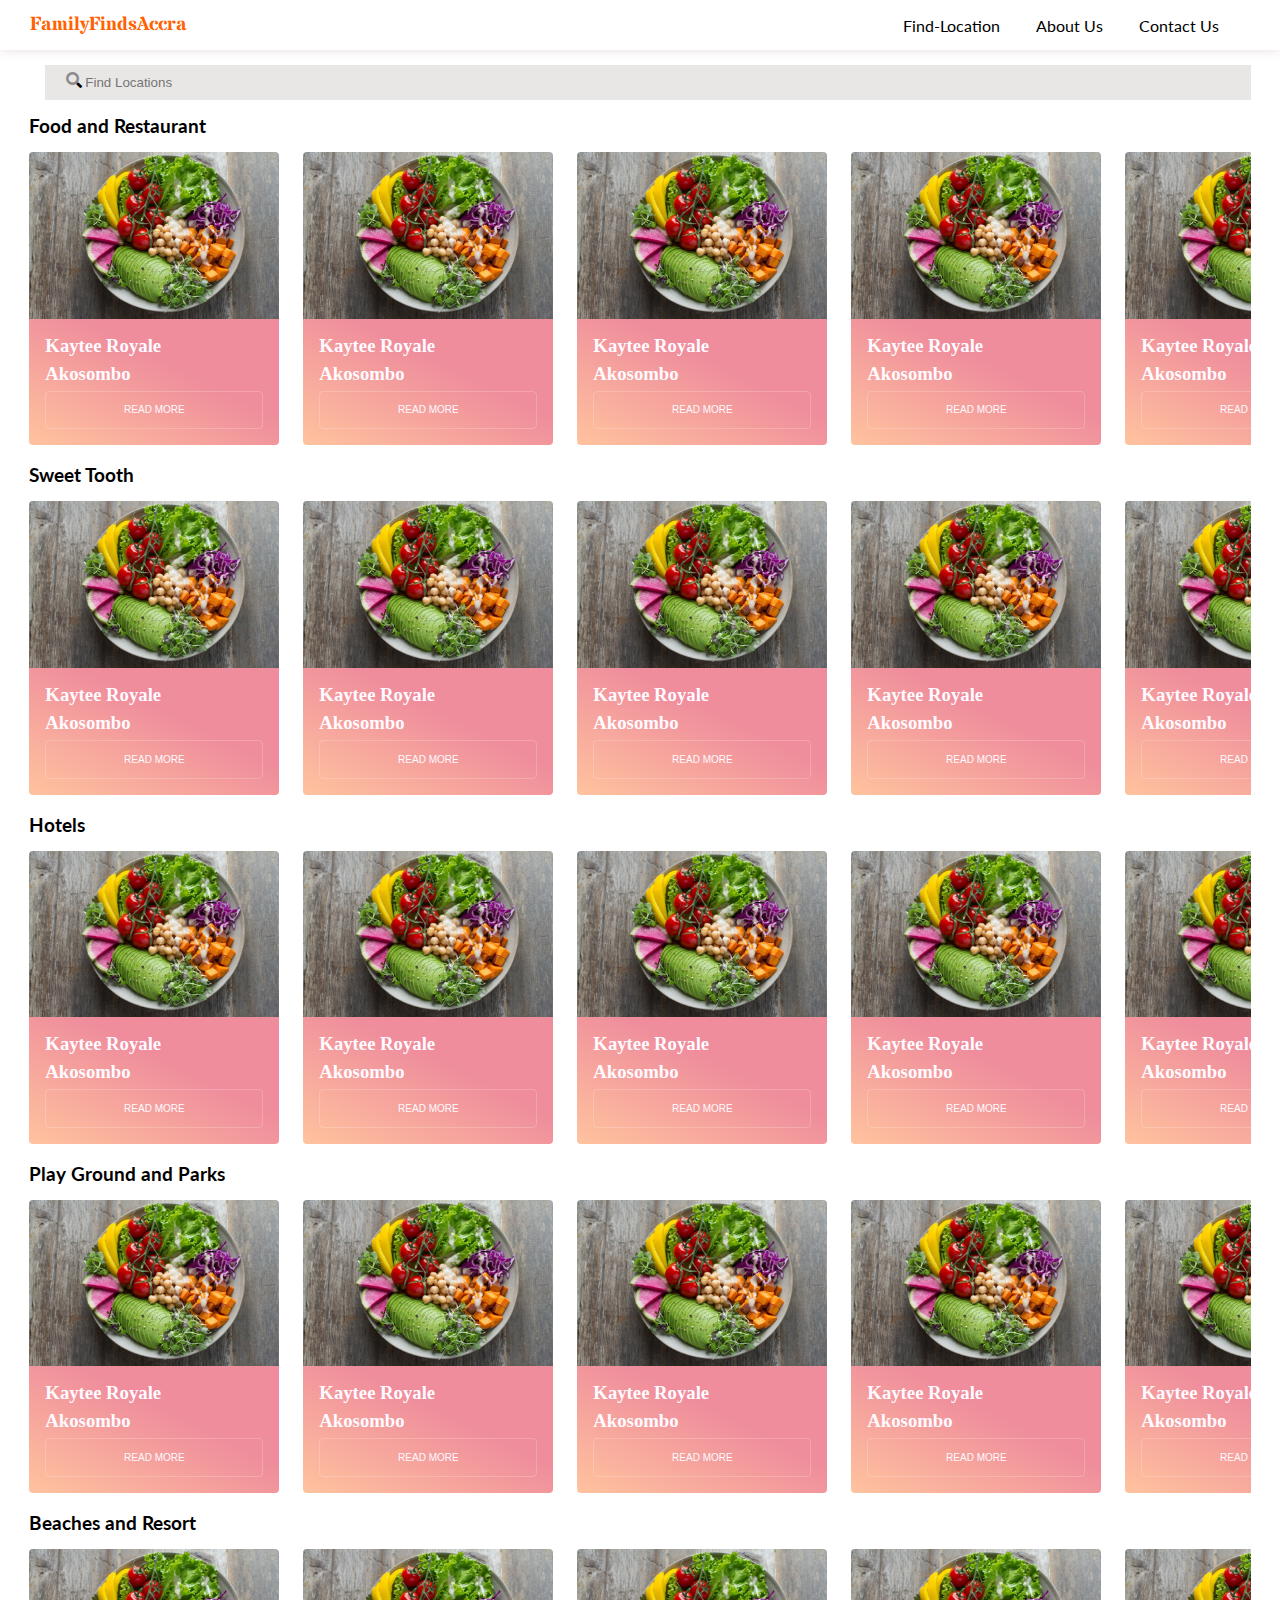
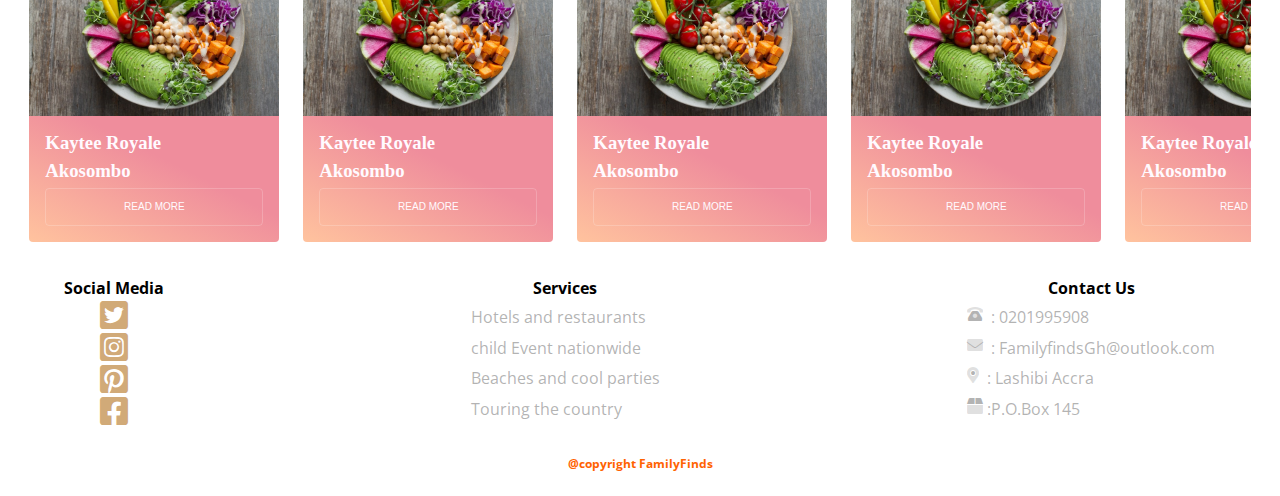
==== locations.html @ 7e2b3da4 "js changes" ====
<!DOCTYPE html>
<html lang="en">

<head>
    <meta charset="UTF-8">
    <meta http-equiv="X-UA-Compatible" content="IE=edge">
    <meta name="viewport" content="width=device-width, initial-scale=1.0">
    <link rel="preconnect" href="https://fonts.googleapis.com">
    <link rel="preconnect" href="https://fonts.gstatic.com" crossorigin>
    <link href="https://fonts.googleapis.com/css2?family=Stardos+Stencil:wght@400;700&display=swap" rel="stylesheet">
    <link rel="stylesheet" href="/app/sass/style.css">
    <link rel="preconnect" href="https://fonts.googleapis.com">
    <link rel="preconnect" href="https://fonts.gstatic.com" crossorigin>
    <link href="https://fonts.googleapis.com/css2?family=Open+Sans:wght@300;400;600&display=swap" rel="stylesheet">
    <link rel="stylesheet" href="/app/sass/all.css">
    <link rel="preconnect" href="https://fonts.googleapis.com">
    <link rel="preconnect" href="https://fonts.gstatic.com" crossorigin>
    <link href="https://fonts.googleapis.com/css2?family=Lato:wght@100;300&display=swap" rel="stylesheet">
    <title>FamilyFinds</title>
</head>

<body>
    <header class="header">
        <nav class="header__nav flexbox ai-c jc-sb">
            <div class="cover">
    
            </div>
            <div class="header__nav__logo">
                <h3>FamilyFindsAccra</h3>
            </div>
    
            <div class="header__nav__links hide-for-mobile ">
                <a class="header__nav__links-link links" href="#">Find-Location</a>
                <a class="header__nav__links-link links" href="#">About Us</a>
                <a class="header__nav__links-link links" href="#">Contact Us</a>
                <a class="header__nav__links-link links" href="#"></a>
            </div>
    
            <div class="header__hamburger hide-for-desktop">
                <span></span>
                <span></span>
                <span></span>
            </div>
    
            <div class="header__options   hide-for-desktop">
                <a class="header__options-link links" href="#">Home</a>
                <a class="header__options-link links" href="#">Advertise Here</a>
                <a class="header__options-link links" href="#">Contact Us</a>
            </div>
    
        </nav>
    </header>
    <div class="search">
        <div class="search__box">
            <i class="fad fa-search icon hide-for-desktop"></i>
            <i class="fad fa-search icon hide-for-mobile"></i>
            <input class="search__box__input" type="text" placeholder="Find Locations">
        </div>
    </div>
    <div class="product__page">
        <div class="product__page__category">
            <div class="category">
                <h3>Food and Restaurant</h3>
            </div>
            <div class="product__page__product">
                <div class="product__page__product__cards card">
                    
                        <div class="cards__image">
                            <img src="/img/chipotle.jpg" alt="" class="src">
                        </div>
                        <div class="cards__Info">
                            <h3 class="name">Kaytee Royale</h3>
                            <h3 class="location">Akosombo</h3>
                            <button class="card-btn btn">Read More</button>
                        </div>               
                    </div>
                    <div class="product__page__product__cards card">
                    
                        <div class="cards__image">
                            <img src="/img/chipotle.jpg" alt="" class="src">
                        </div>
                        <div class="cards__Info">
                            <h3 class="name">Kaytee Royale</h3>
                            <h3 class="location">Akosombo</h3>
                            <button class="card-btn btn">Read More</button>
                        </div>
                    
                    </div>
                    <div class="product__page__product__cards card">
                    
                        <div class="cards__image">
                            <img src="/img/chipotle.jpg" alt="" class="src">
                        </div>
                        <div class="cards__Info">
                            <h3 class="name">Kaytee Royale</h3>
                            <h3 class="location">Akosombo</h3>
                            <button class="card-btn btn">Read More</button>
                        </div>
                    
                    </div>
                    <div class="product__page__product__cards card">
                    
                        <div class="cards__image">
                            <img src="/img/chipotle.jpg" alt="" class="src">
                        </div>
                        <div class="cards__Info">
                            <h3 class="name">Kaytee Royale</h3>
                            <h3 class="location">Akosombo</h3>
                            <button class="card-btn btn">Read More</button>
                        </div>
                    
                    </div>
                    <div class="product__page__product__cards card">
                    
                        <div class="cards__image">
                            <img src="/img/chipotle.jpg" alt="" class="src">
                        </div>
                        <div class="cards__Info">
                            <h3 class="name">Kaytee Royale</h3>
                            <h3 class="location">Akosombo</h3>
                            <button class="card-btn btn">Read More</button>
                        </div>
                    
                    </div>
                    <div class="product__page__product__cards card">
                    
                        <div class="cards__image">
                            <img src="/img/chipotle.jpg" alt="" class="src">
                        </div>
                        <div class="cards__Info">
                            <h3 class="name">Kaytee Royale</h3>
                            <h3 class="location">Akosombo</h3>
                            <button class="card-btn btn">Read More</button>
                        </div>
                    
                    </div>
                   
                </div>
            </div>
            <div class="product__page__category">
                <div class="category">
                    <h3>Sweet Tooth</h3>
                </div>
                <div class="product__page__product">
                    <div class="product__page__product__cards card">
            
                        <div class="cards__image">
                            <img src="/img/chipotle.jpg" alt="" class="src">
                        </div>
                        <div class="cards__Info">
                            <h3 class="name">Kaytee Royale</h3>
                            <h3 class="location">Akosombo</h3>
                            <button class="card-btn btn">Read More</button>
                        </div>
                    </div>
                    <div class="product__page__product__cards card">
            
                        <div class="cards__image">
                            <img src="/img/chipotle.jpg" alt="" class="src">
                        </div>
                        <div class="cards__Info">
                            <h3 class="name">Kaytee Royale</h3>
                            <h3 class="location">Akosombo</h3>
                            <button class="card-btn btn">Read More</button>
                        </div>
            
                    </div>
                    <div class="product__page__product__cards card">
            
                        <div class="cards__image">
                            <img src="/img/chipotle.jpg" alt="" class="src">
                        </div>
                        <div class="cards__Info">
                            <h3 class="name">Kaytee Royale</h3>
                            <h3 class="location">Akosombo</h3>
                            <button class="card-btn btn">Read More</button>
                        </div>
            
                    </div>
                    <div class="product__page__product__cards card">
            
                        <div class="cards__image">
                            <img src="/img/chipotle.jpg" alt="" class="src">
                        </div>
                        <div class="cards__Info">
                            <h3 class="name">Kaytee Royale</h3>
                            <h3 class="location">Akosombo</h3>
                            <button class="card-btn btn">Read More</button>
                        </div>
            
                    </div>
                    <div class="product__page__product__cards card">
            
                        <div class="cards__image">
                            <img src="/img/chipotle.jpg" alt="" class="src">
                        </div>
                        <div class="cards__Info">
                            <h3 class="name">Kaytee Royale</h3>
                            <h3 class="location">Akosombo</h3>
                            <button class="card-btn btn">Read More</button>
                        </div>
            
                    </div>
                    <div class="product__page__product__cards card">
            
                        <div class="cards__image">
                            <img src="/img/chipotle.jpg" alt="" class="src">
                        </div>
                        <div class="cards__Info">
                            <h3 class="name">Kaytee Royale</h3>
                            <h3 class="location">Akosombo</h3>
                            <button class="card-btn btn">Read More</button>
                        </div>
            
                    </div>
            
                </div>
            </div>
            <div class="product__page__category">
                <div class="category">
                    <h3>Hotels</h3>
                </div>
                <div class="product__page__product">
                    <div class="product__page__product__cards card">
            
                        <div class="cards__image">
                            <img src="/img/chipotle.jpg" alt="" class="src">
                        </div>
                        <div class="cards__Info">
                            <h3 class="name">Kaytee Royale</h3>
                            <h3 class="location">Akosombo</h3>
                            <button class="card-btn btn">Read More</button>
                        </div>
                    </div>
                    <div class="product__page__product__cards card">
            
                        <div class="cards__image">
                            <img src="/img/chipotle.jpg" alt="" class="src">
                        </div>
                        <div class="cards__Info">
                            <h3 class="name">Kaytee Royale</h3>
                            <h3 class="location">Akosombo</h3>
                            <button class="card-btn btn">Read More</button>
                        </div>
            
                    </div>
                    <div class="product__page__product__cards card">
            
                        <div class="cards__image">
                            <img src="/img/chipotle.jpg" alt="" class="src">
                        </div>
                        <div class="cards__Info">
                            <h3 class="name">Kaytee Royale</h3>
                            <h3 class="location">Akosombo</h3>
                            <button class="card-btn btn">Read More</button>
                        </div>
            
                    </div>
                    <div class="product__page__product__cards card">
            
                        <div class="cards__image">
                            <img src="/img/chipotle.jpg" alt="" class="src">
                        </div>
                        <div class="cards__Info">
                            <h3 class="name">Kaytee Royale</h3>
                            <h3 class="location">Akosombo</h3>
                            <button class="card-btn btn">Read More</button>
                        </div>
            
                    </div>
                    <div class="product__page__product__cards card">
            
                        <div class="cards__image">
                            <img src="/img/chipotle.jpg" alt="" class="src">
                        </div>
                        <div class="cards__Info">
                            <h3 class="name">Kaytee Royale</h3>
                            <h3 class="location">Akosombo</h3>
                            <button class="card-btn btn">Read More</button>
                        </div>
            
                    </div>
                    <div class="product__page__product__cards card">
            
                        <div class="cards__image">
                            <img src="/img/chipotle.jpg" alt="" class="src">
                        </div>
                        <div class="cards__Info">
                            <h3 class="name">Kaytee Royale</h3>
                            <h3 class="location">Akosombo</h3>
                            <button class="card-btn btn">Read More</button>
                        </div>
            
                    </div>
            
                </div>
            </div>
            <div class="product__page__category">
                <div class="category">
                    <h3>Play Ground and Parks</h3>
                </div>
                <div class="product__page__product">
                    <div class="product__page__product__cards card">
            
                        <div class="cards__image">
                            <img src="/img/chipotle.jpg" alt="" class="src">
                        </div>
                        <div class="cards__Info">
                            <h3 class="name">Kaytee Royale</h3>
                            <h3 class="location">Akosombo</h3>
                            <button class="card-btn btn">Read More</button>
                        </div>
                    </div>
                    <div class="product__page__product__cards card">
            
                        <div class="cards__image">
                            <img src="/img/chipotle.jpg" alt="" class="src">
                        </div>
                        <div class="cards__Info">
                            <h3 class="name">Kaytee Royale</h3>
                            <h3 class="location">Akosombo</h3>
                            <button class="card-btn btn">Read More</button>
                        </div>
            
                    </div>
                    <div class="product__page__product__cards card">
            
                        <div class="cards__image">
                            <img src="/img/chipotle.jpg" alt="" class="src">
                        </div>
                        <div class="cards__Info">
                            <h3 class="name">Kaytee Royale</h3>
                            <h3 class="location">Akosombo</h3>
                            <button class="card-btn btn">Read More</button>
                        </div>
            
                    </div>
                    <div class="product__page__product__cards card">
            
                        <div class="cards__image">
                            <img src="/img/chipotle.jpg" alt="" class="src">
                        </div>
                        <div class="cards__Info">
                            <h3 class="name">Kaytee Royale</h3>
                            <h3 class="location">Akosombo</h3>
                            <button class="card-btn btn">Read More</button>
                        </div>
            
                    </div>
                    <div class="product__page__product__cards card">
            
                        <div class="cards__image">
                            <img src="/img/chipotle.jpg" alt="" class="src">
                        </div>
                        <div class="cards__Info">
                            <h3 class="name">Kaytee Royale</h3>
                            <h3 class="location">Akosombo</h3>
                            <button class="card-btn btn">Read More</button>
                        </div>
            
                    </div>
                    <div class="product__page__product__cards card">
            
                        <div class="cards__image">
                            <img src="/img/chipotle.jpg" alt="" class="src">
                        </div>
                        <div class="cards__Info">
                            <h3 class="name">Kaytee Royale</h3>
                            <h3 class="location">Akosombo</h3>
                            <button class="card-btn btn">Read More</button>
                        </div>
            
                    </div>
            
                </div>
            </div>
            <div class="product__page__category">
                <div class="category">
                    <h3>Beaches and Resort</h3>
                </div>
                <div class="product__page__product">
                    <div class="product__page__product__cards card">
            
                        <div class="cards__image">
                            <img src="/img/chipotle.jpg" alt="" class="src">
                        </div>
                        <div class="cards__Info">
                            <h3 class="name">Kaytee Royale</h3>
                            <h3 class="location">Akosombo</h3>
                            <button class="card-btn btn">Read More</button>
                        </div>
                    </div>
                    <div class="product__page__product__cards card">
            
                        <div class="cards__image">
                            <img src="/img/chipotle.jpg" alt="" class="src">
                        </div>
                        <div class="cards__Info">
                            <h3 class="name">Kaytee Royale</h3>
                            <h3 class="location">Akosombo</h3>
                            <button class="card-btn btn">Read More</button>
                        </div>
            
                    </div>
                    <div class="product__page__product__cards card">
            
                        <div class="cards__image">
                            <img src="/img/chipotle.jpg" alt="" class="src">
                        </div>
                        <div class="cards__Info">
                            <h3 class="name">Kaytee Royale</h3>
                            <h3 class="location">Akosombo</h3>
                            <button class="card-btn btn">Read More</button>
                        </div>
            
                    </div>
                    <div class="product__page__product__cards card">
            
                        <div class="cards__image">
                            <img src="/img/chipotle.jpg" alt="" class="src">
                        </div>
                        <div class="cards__Info">
                            <h3 class="name">Kaytee Royale</h3>
                            <h3 class="location">Akosombo</h3>
                            <button class="card-btn btn">Read More</button>
                        </div>
            
                    </div>
                    <div class="product__page__product__cards card">
            
                        <div class="cards__image">
                            <img src="/img/chipotle.jpg" alt="" class="src">
                        </div>
                        <div class="cards__Info">
                            <h3 class="name">Kaytee Royale</h3>
                            <h3 class="location">Akosombo</h3>
                            <button class="card-btn btn">Read More</button>
                        </div>
            
                    </div>
                    <di cardv class="product__page__product__cards card">
            
                        <div class="cards__image">
                            <img src="/img/chipotle.jpg" alt="" class="src">
                        </div>
                        <div class="cards__Info">
                            <h3 class="name">Kaytee Royale</h3>
                            <h3 class="location">Akosombo</h3>
                            <button class="card-btn btn">Read More</button>
                        </div>
            
                    </div>
            
                </div>
            </div>
            
        </div>
    </div>
<div class="overlay2">

</div>
<div class="describtion__modal">

    <!-- <div class="describtion__modal__card">
            <div class="describtion__modal__card__header">
                <div class="describtion__modal__card__header-img">
                    <img src="/img/food-img-4.jpg" alt="">           
                </div>
                <div class="describtion__modal__card__headers-other-details">
                    <div class="close-icon">
                        <i class="fad fa-times-hexagon"></i>
                    </div>
                    <div class="describtion__modal__card__headers-other-details">
                       <h4 > Caesar's Royal restaurant</h4>
                        <p>
                            Lorem ipsum dolor sit amet, consectetur adipiscing elit, sed do eiusmod tempor incididunt ut labore et dolore magna
                            aliqua. Ut enim ad minim veniam, quis nostrud exercitation ullamco laboris nisi ut aliquip ex ea commodo consequat. Duis
                            aute irure dolor in reprehenderit in voluptate velit esse cillum dolore eu fugiat nulla pariatur. Excepteur sint
                            occaecat cupidatat non proident, sunt in culpa qui officia deserunt mollit anim id est laborum
                        </p>
                        <button class="button">Get Location</button>
                    </div>
                </div>
            </div>  
        </div> -->
</div>
<footer class="footer">
    <div class="footer__items">
       
        <div class="footer__items__social hide-for-desktop">
            <ul class="footer__items__social__items hide-for-desktop">
                <li class="item">
                    <i class="fab fa-twitter-square fa-2x"></i>
                </li>
                <li class="item">
                    <i class="fab fa-instagram-square fa-2x"></i>
                </li>
                <li class="item">
                    <i class="fab fa-pinterest-square fa-2x"></i>
                </li>
                <li class="item">
                    <i class="fab fa-facebook-square fa-2x"></i>
                </li>
            </ul>



            <ul class="footer__items__social__lists hide-for-desktop">
                <li class="list">
                    Find-Events
                </li>
                <li class="list">
                    Find-Restaurants
                </li>
                <li class="list">
                    About Us
                </li>
                <li class="list">
                    Contact Us
                </li>
            </ul>

            <h3 class="footer-final hide-for-desktop">@copyright FamilyFinds</h3>
        </div>

        <div class="footer-socials flexbox jc-sb hide-for-mobile">
            <ul class="footer-socials-items">
                <h4>Social Media</h4>
                <li class="item flexbox jc-c">
                    <i class="fab fa-twitter-square fa-2x"></i>
                </li>
                <li class="item flexbox jc-c">
                    <i class="fab fa-instagram-square fa-2x"></i>
                </li>
                <li class="item flexbox jc-c">
                    <i class="fab fa-pinterest-square fa-2x"></i>
                </li>
                <li class="item flexbox jc-c">
                    <i class="fab fa-facebook-square fa-2x"></i>
                </li>
            </ul>

            <ul class="footer-socials-services">
                <h4 class=" ta-c">Services</h4>
                <li class="item flexbox jc-fs">
                    Hotels and restaurants
                </li>
                <li class="item flexbox jc-fs">
                    child Event nationwide
                </li>
                <li class="item flexbox jc-fs">
                    Beaches and cool parties
                </li>
                <li class="item flexbox jc-fs">
                    Touring the country
                </li>
            </ul>

            <ul class="footer-socials-services">
                <h4 class=" ta-c">Contact Us</h4>
                <li class="item flexbox jc-fs">
                    <i class="fad fa-phone-rotary"></i>
                    <p>&nbsp;&nbsp;: 0201995908</p>
                </li>
                <li class="item flexbox jc-fs">
                    <i class="fad fa-envelope"></i>
                    <p>&nbsp;&nbsp;: FamilyfindsGh@outlook.com</p>
                </li>
                <li class="item flexbox jc-fs">
                    <i class="fad fa-map-marker-alt"></i>
                    <p>&nbsp;&nbsp;: Lashibi Accra</p>
                </li>
                <li class="item flexbox jc-fs">
                    <i class="fad fa-box"></i>
                    <p>&nbsp;:P.O.Box 145</p>
                </li>
            </ul>

          
        </div>

        <h3 class="footer-final hide-for-mobile">@copyright FamilyFinds</h3>
    </div>
</footer>
    <script type="module" src="/app/js/app.js"></script>
</body>
</html>
---- app/sass/style.css ----
* {
  padding: 0;
  margin: 0;
  -webkit-box-sizing: border-box;
          box-sizing: border-box;
}

.flexbox {
  display: -webkit-box;
  display: -ms-flexbox;
  display: flex;
}

.flexbox.jc-c {
  -webkit-box-pack: center;
      -ms-flex-pack: center;
          justify-content: center;
}

.flexbox.ai-c {
  -webkit-box-align: center;
      -ms-flex-align: center;
          align-items: center;
}

.flexbox.jc-sb {
  -webkit-box-pack: justify;
      -ms-flex-pack: justify;
          justify-content: space-between;
}

.flexbox.jc-se {
  -webkit-box-pack: space-evenly;
      -ms-flex-pack: space-evenly;
          justify-content: space-evenly;
}

.flexbox.jc-fs {
  -webkit-box-pack: start;
      -ms-flex-pack: start;
          justify-content: flex-start;
}

.links {
  text-decoration: none;
}

@media (max-width: 63.9375em) {
  .hide-for-mobile {
    display: none !important;
  }
}

@media (min-width: 64rem) {
  .hide-for-desktop {
    display: none !important;
  }
}

.close > span:first-child {
  -webkit-transform: rotate(45deg);
          transform: rotate(45deg);
}

.close > span:nth-child(2) {
  opacity: 0;
}

.close > span:last-child {
  -webkit-transform: rotate(-45deg);
          transform: rotate(-45deg);
}

.open-menu {
  position: absolute;
  top: 5rem;
  width: 250px;
  border-radius: 5px;
  display: -webkit-box !important;
  display: -ms-flexbox !important;
  display: flex !important;
  -webkit-box-orient: vertical;
  -webkit-box-direction: normal;
      -ms-flex-direction: column;
          flex-direction: column;
  -webkit-box-pack: center;
      -ms-flex-pack: center;
          justify-content: center;
  -webkit-box-align: center;
      -ms-flex-align: center;
          align-items: center;
  background: #FFFAFF;
  left: 50%;
  z-index: 11;
  -webkit-transform: translate(-50%);
          transform: translate(-50%);
  font-family: "Open Sans", sans-serif;
}

.overlay {
  left: 0;
  top: 50px;
  bottom: 0;
  background: -webkit-gradient(linear, left top, left bottom, from(rgba(255, 98, 0, 0.4)), to(#FFFAFF));
  background: linear-gradient(to bottom, rgba(255, 98, 0, 0.4), #FFFAFF);
  height: 100vh;
  width: 100%;
  z-index: 10;
}

.hidden {
  overflow-y: hidden;
}

.button {
  color: #FFFAFF;
  background-color: #FF6201;
  font-family: "Open Sans", sans-serif;
  padding: 7px 7px;
  border-radius: 4px;
  border: none;
}

.last {
  height: 70px;
  border-radius: 200px !important;
  width: 70px !important;
  display: -webkit-box;
  display: -ms-flexbox;
  display: flex;
  -webkit-box-pack: center;
      -ms-flex-pack: center;
          justify-content: center;
  -webkit-box-align: center;
      -ms-flex-align: center;
          align-items: center;
  margin-top: 15%;
  color: #FF6201;
}

@media (min-width: 64rem) {
  .hero-for-desktop {
    display: -webkit-box;
    display: -ms-flexbox;
    display: flex;
    -webkit-box-pack: space-evenly;
        -ms-flex-pack: space-evenly;
            justify-content: space-evenly;
  }
  .hero-for-desktop .hero__about-us__icons__info {
    width: 300px;
  }
}

@media (min-width: 64rem) {
  .cards-for-desktop {
    max-width: 270px;
    height: auto;
  }
}

@media (min-width: 64rem) {
  .overflow-hidden-dt {
    overflow-x: hidden !important;
  }
}

@media (min-width: 64rem) {
  .socials-for-desktop {
    display: -webkit-box;
    display: -ms-flexbox;
    display: flex;
    -webkit-box-orient: vertical;
    -webkit-box-direction: normal;
        -ms-flex-direction: column;
            flex-direction: column;
    -webkit-box-pack: space-evenly;
        -ms-flex-pack: space-evenly;
            justify-content: space-evenly;
  }
  .socials-for-desktop .item {
    display: inline;
  }
}

.footer-final {
  text-align: center;
  font-size: 12px;
  font-family: "Open Sans", sans-serif;
  color: #FF6201;
}

.ta-c {
  text-align: center;
  color: inherit;
}

.pack {
  top: 90px !important;
  width: 600px !important;
}

.cards-for-mobile {
  -ms-grid-columns: (minmax(130px, 1fr) !important)[autofit];
      grid-template-columns: repeat(autofit, minmax(130px, 1fr) !important);
}

.btn {
  color: #FFFAFF;
  padding: 0.8rem;
  font-size: 10px;
  text-transform: uppercase;
  border-radius: 4px;
  display: block;
  width: 100%;
  cursor: pointer;
  border: 1px solid rgba(255, 255, 255, 0.2);
  background-color: transparent;
}

.show {
  display: block !important;
}

.overlay2 {
  position: fixed;
  top: 50%;
  left: 50%;
  -webkit-transform: translate(-50%, -50%);
          transform: translate(-50%, -50%);
  background-color: rgba(0, 0, 0, 0.4);
  height: 100vh;
  width: 100vw;
  z-index: 0;
  display: none;
}

.header {
  padding: 0.75rem 1.875rem;
  -webkit-box-shadow: 0px 1px 10px #ece4e4;
          box-shadow: 0px 1px 10px #ece4e4;
  position: -webkit-sticky;
  position: sticky;
}

.header__nav__logo {
  cursor: pointer;
}

.header__nav__logo h3 {
  font-family: "Stardos Stencil", cursive;
  font-weight: 700;
  color: #FF6201;
}

.header__nav__links {
  font-family: "Lato", sans-serif;
  font-size: 300;
}

.header__nav__links-link:not(:last-child) {
  margin-right: 1.875rem;
  color: black;
  border: 1px solid transparent;
  padding: 2 0px;
}

.header__nav__links-link:not(:last-child):hover {
  border-bottom: 1px solid #FF6201;
}

.header__nav__links-link:last-child {
  margin-right: 0;
}

.header__hamburger span {
  display: block;
  height: 0.125rem;
  width: 0.9375rem;
  background-color: black;
  -webkit-transform-origin: 0.05px 1px;
          transform-origin: 0.05px 1px;
  -webkit-transition: 100ms ease-in-out;
  transition: 100ms ease-in-out;
}

.header__hamburger span:not(:last-child) {
  margin-bottom: 0.1875rem;
}

.header__options {
  display: none;
}

.header__options-link {
  margin-bottom: 0.5rem;
  color: black;
}

.header__options-link:first-child {
  margin-top: 0.5rem;
}

.header .cover {
  position: fixed;
}

@-webkit-keyframes fade-in {
  0% {
    opacity: 0;
  }
  50% {
    opacity: 0;
  }
  100% {
    opacity: 1;
  }
}

@keyframes fade-in {
  0% {
    opacity: 0;
  }
  50% {
    opacity: 0;
  }
  100% {
    opacity: 1;
  }
}

.fade-in {
  -webkit-animation: fade-in 300s  ease-in-out forwards;
          animation: fade-in 300s  ease-in-out forwards;
}

@-webkit-keyframes fade-out {
  0% {
    opacity: 1;
  }
  50% {
    opacity: 0;
  }
  100% {
    opacity: 0;
  }
}

@keyframes fade-out {
  0% {
    opacity: 1;
  }
  50% {
    opacity: 0;
  }
  100% {
    opacity: 0;
  }
}

.fade-out {
  -webkit-animation: fade-out 300s  ease-in-out forwards;
          animation: fade-out 300s  ease-in-out forwards;
}

.hero__home-img {
  background: url(/img/hero-img3.jpg);
  display: -webkit-box;
  display: -ms-flexbox;
  display: flex;
  -webkit-box-align: center;
      -ms-flex-align: center;
          align-items: center;
  width: 100%;
  height: 470px;
  padding-bottom: 0%;
  background-size: 100%;
  background-position: center;
  background-repeat: no-repeat;
}

.hero__home-img-overlay {
  background-color: rgba(0, 0, 0, 0.5);
  width: 300px;
  height: 230px;
  margin: 0 auto;
  border-radius: 5px;
  text-align: left;
  padding: 10px 20px;
}

.hero__home-img-overlay h1 {
  color: #FFFAFF;
  font-family: "Open Sans", sans-serif;
  text-align: left;
  font-size: 28px;
  padding: 0;
}

.hero__home-img-overlay .explorer {
  margin-top: 35px;
}

.hero__home-img-overlay .explorer:hover {
  cursor: pointer;
  background-color: rgba(255, 98, 3, 0.8);
}

.hero__home-img.hide-for-mobile {
  background: url(/img/desktop-land-img.jpg);
  position: relative;
  width: 100%;
  height: 470px;
  padding-bottom: 0%;
  background-size: 100%;
  background-position: center;
  background-repeat: no-repeat;
}

.hero__home-img.hide-for-mobile-overlay {
  background-color: rgba(0, 0, 0, 0.5);
  position: relative;
  top: 90px;
  width: 600px;
  height: 230px;
  margin: 0 auto;
  border-radius: 5px;
  text-align: left;
  padding: 10px 20px;
}

.hero__home-img.hide-for-mobile-overlay h1 {
  color: #FFFAFF;
  font-family: "Open Sans", sans-serif;
  text-align: left;
  font-size: 28px;
  padding: 0;
}

.hero__home-img.hide-for-mobile-overlay .explorer {
  margin-top: 35px;
}

.hero__about-us {
  padding: 0.75rem 1.875rem;
}

.hero__about-us h2 {
  color: #FF6201;
  font-family: "Open Sans", sans-serif;
  text-align: center;
  margin-top: 8px;
}

.hero__about-us__icons {
  margin-top: 20px;
}

.hero__about-us__icons__info {
  display: -webkit-box;
  display: -ms-flexbox;
  display: flex;
  -webkit-box-pack: center;
      -ms-flex-pack: center;
          justify-content: center;
  -webkit-box-orient: vertical;
  -webkit-box-direction: normal;
      -ms-flex-direction: column;
          flex-direction: column;
  -webkit-box-align: center;
      -ms-flex-align: center;
          align-items: center;
  font-family: "Open Sans", sans-serif;
}

.hero__about-us__icons__info i {
  margin-bottom: 8px;
  color: #FF6201;
}

.hero__about-us__icons__info h3 {
  margin-bottom: 8px;
  color: grey;
}

.hero__about-us__icons__info p {
  margin-bottom: 8px;
  text-align: center;
  color: rgba(128, 128, 128, 0.596);
}

.hero__about-us__icons__info .button {
  margin-bottom: 28px;
}

.hero__about-us__icons__info .button:hover {
  cursor: pointer;
  background-color: rgba(255, 98, 3, 0.8);
}

.hero__find-events {
  background-color: #ecf9ff;
}

.hero__find-events .more {
  padding: 0 5.5rem;
  display: -webkit-box;
  display: -ms-flexbox;
  display: flex;
  -webkit-box-pack: end;
      -ms-flex-pack: end;
          justify-content: flex-end;
  color: #FF6201;
}

.hero__find-events h2 {
  color: #FF6201;
  font-family: "Open Sans", sans-serif;
  text-align: center;
}

.hero__find-events__cards {
  margin: 0;
  padding: 0;
}

.hero__find-events__cards .cards {
  display: -webkit-box;
  display: -ms-grid;
  display: grid;
  grid-gap: 40px;
  -ms-grid-columns: (minmax(130px, 1fr))[auto-fit];
      grid-template-columns: repeat(auto-fit, minmax(130px, 1fr));
  -webkit-box-align: center;
      -ms-flex-align: center;
          align-items: center;
  justify-items: center;
  padding: 1.5rem;
}

.hero__find-events__cards .cards .card {
  background-color: white;
  border-radius: 0.25rem;
  -webkit-box-shadow: 0 20px 40px -14px rgba(0, 0, 0, 0.25);
          box-shadow: 0 20px 40px -14px rgba(0, 0, 0, 0.25);
  display: -webkit-box;
  display: -ms-flexbox;
  display: flex;
  -webkit-box-orient: vertical;
  -webkit-box-direction: normal;
      -ms-flex-direction: column;
          flex-direction: column;
  overflow: hidden;
  width: 100%;
  -webkit-transition: -webkit-transform 1s all;
  transition: -webkit-transform 1s all;
  transition: transform 1s all;
  transition: transform 1s all, -webkit-transform 1s all;
}

.hero__find-events__cards .cards .card:last-child {
  margin-right: 0 !important;
}

.hero__find-events__cards .cards .card:hover {
  -webkit-transform: scale(1.1);
          transform: scale(1.1);
}

.hero__find-events__cards .cards img {
  height: auto;
  max-width: 100%;
  vertical-align: middle;
}

.hero__find-events__cards .cards__info {
  padding: 0.50rem;
  background: -webkit-gradient(linear, right top, left bottom, color-stop(40%, #EF8D9C), to(#FFC39E));
  background: linear-gradient(to bottom left, #EF8D9C 40%, #FFC39E 100%);
  font-family: "Open Sans", sans-serif;
  width: 100%;
  color: white;
}

.hero__find-events__cards .cards__info .name {
  font-size: 12px;
}

.hero__find-events__cards .cards__info .date {
  font-size: 9px;
}

.hero__find-events__cards .cards__info p {
  padding-bottom: 0.30rem;
}

.footer {
  padding: 1.5rem;
}

.footer__items__social {
  padding: 0.75rem;
}

.footer__items__social__items {
  display: -webkit-box;
  display: -ms-flexbox;
  display: flex;
  -webkit-box-pack: space-evenly;
      -ms-flex-pack: space-evenly;
          justify-content: space-evenly;
  list-style: none;
  margin-bottom: 18px;
  color: grey;
}

.footer__items__social__lists {
  display: -webkit-box;
  display: -ms-flexbox;
  display: flex;
  -webkit-box-pack: center;
      -ms-flex-pack: center;
          justify-content: center;
  -webkit-box-orient: vertical;
  -webkit-box-direction: normal;
      -ms-flex-direction: column;
          flex-direction: column;
  -webkit-box-align: center;
      -ms-flex-align: center;
          align-items: center;
  list-style: none;
}

.footer__items__social__lists .list {
  margin-bottom: 18px;
  font-family: "Open Sans", sans-serif;
  font-weight: 700;
  color: grey;
}

.footer__items__social__lists .footer-final {
  text-align: center;
}

.footer__items .footer-head {
  text-align: center;
  font-family: "Stardos Stencil", cursive;
  font-weight: 700;
  color: #FF6201;
  margin-bottom: 18px;
}

.footer-final {
  text-align: center;
  font-size: 12px;
  font-family: "Open Sans", sans-serif;
  color: #FF6201;
}

.footer-socials {
  padding: 0 2.5rem;
  display: -webkit-box;
  display: -ms-flexbox;
  display: flex;
  margin-bottom: 28px;
}

.footer-socials h4 {
  color: black;
}

.footer-socials-services {
  display: -webkit-box;
  display: -ms-flexbox;
  display: flex;
  -webkit-box-orient: vertical;
  -webkit-box-direction: normal;
      -ms-flex-direction: column;
          flex-direction: column;
  -webkit-box-pack: space-evenly;
      -ms-flex-pack: space-evenly;
          justify-content: space-evenly;
  color: rgba(128, 128, 128, 0.596);
  font-family: "Open Sans", sans-serif;
  cursor: pointer;
}

.footer-socials-services li {
  border: transparent 1px solid;
}

.footer-socials-services li:hover {
  border-bottom: 1px solid #FF6201;
}

.footer-socials-items {
  list-style: none;
}

.footer-socials-items h4 {
  font-family: "Open Sans", sans-serif;
  margin-top: 7px;
}

.footer-socials-items .item {
  color: rgba(179, 113, 28, 0.596);
}

.search {
  display: -webkit-box;
  display: -ms-flexbox;
  display: flex;
  -webkit-box-pack: center;
      -ms-flex-pack: center;
          justify-content: center;
}

.search__box {
  padding: 15px 1.835rem 0 1.835rem;
  width: 100%;
  display: -webkit-box;
  display: -ms-flexbox;
  display: flex;
  -webkit-box-pack: center;
      -ms-flex-pack: center;
          justify-content: center;
  font-family: "Lato", sans-serif;
}

.search__box .icon.hide-for-desktop {
  position: relative;
  left: 10%;
  top: 28%;
}

.search__box .icon.hide-for-mobile {
  position: relative;
  left: 3%;
  top: 21%;
}

.search__box__input {
  width: 100%;
  height: 35px;
  border: none;
  background: rgba(223, 219, 219, 0.7);
  padding: 10px 40px;
}

.product__page {
  padding: 0rem 1.835rem;
}

.product__page__category .category {
  display: -webkit-box;
  display: -ms-flexbox;
  display: flex;
  -webkit-box-pack: justify;
      -ms-flex-pack: justify;
          justify-content: space-between;
  font-family: "Lato", sans-serif;
  margin: 15px 0;
}

.product__page__product {
  white-space: nowrap;
  overflow: auto;
}

.product__page__product__cards {
  display: inline-block;
  background-color: white;
  border-radius: 0.25rem;
  overflow: hidden;
  margin-right: 20px;
  height: 100%;
  width: 250px;
}

.product__page__product__cards .cards__image img {
  height: auto;
  max-width: 100%;
  vertical-align: middle;
}

.product__page__product__cards .cards__Info {
  background: -webkit-gradient(linear, right top, left bottom, color-stop(40%, #EF8D9C), to(#FFC39E));
  background: linear-gradient(to bottom left, #EF8D9C 40%, #FFC39E 100%);
  padding: 1rem;
}

.product__page__product__cards .cards__Info h3 {
  margin-bottom: 6px;
  color: #FFFAFF;
}

.describtion__modal {
  position: fixed;
  top: 50%;
  left: 50%;
  -webkit-transform: translate(-50%, -50%);
          transform: translate(-50%, -50%);
  display: none;
  z-index: 12;
}

.describtion__modal .describtion__modal__card {
  background-color: white;
  border-radius: 0.25rem;
  -webkit-box-shadow: 0 20px 40px -14px rgba(0, 0, 0, 0.25);
          box-shadow: 0 20px 40px -14px rgba(0, 0, 0, 0.25);
  display: -webkit-box;
  display: -ms-flexbox;
  display: flex;
  -webkit-box-orient: vertical;
  -webkit-box-direction: normal;
      -ms-flex-direction: column;
          flex-direction: column;
  overflow: hidden;
  -webkit-mask-repeat-x: 350px;
  max-width: 400px;
  min-width: 300px;
  height: auto;
  margin-right: 0.75rem;
  -webkit-transition: -webkit-transform 1s all;
  transition: -webkit-transform 1s all;
  transition: transform 1s all;
  transition: transform 1s all, -webkit-transform 1s all;
}

.describtion__modal .describtion__modal__card .close-icon {
  position: absolute;
  top: 2%;
  left: 85%;
  padding: 5px;
  background-color: rgba(255, 255, 255, 0.8);
  cursor: pointer;
}

.describtion__modal .describtion__modal__card .close-icon .fad {
  color: #FF6201;
}

.describtion__modal .describtion__modal__card__header {
  color: ivory;
}

.describtion__modal .describtion__modal__card__header-img {
  display: -webkit-box;
  display: -ms-flexbox;
  display: flex;
  -webkit-box-pack: center;
      -ms-flex-pack: center;
          justify-content: center;
}

.describtion__modal .describtion__modal__card__header-img img {
  height: auto;
  max-width: 100%;
  vertical-align: middle;
}

.describtion__modal .describtion__modal__card__headers-other-details {
  height: auto;
  padding: 7px 10px;
  color: black;
}

.describtion__modal .describtion__modal__card__headers-other-details h4 {
  margin-bottom: 10px;
  font-family: "Open Sans", sans-serif;
  color: #FF6201;
}

.describtion__modal .describtion__modal__card__headers-other-details p {
  margin-bottom: 10px;
  font-family: sans-serif;
}

::-webkit-scrollbar {
  width: 0.5em;
  height: 0.5em;
}

::-webkit-scrollbar-track {
  background-color: rgba(220, 220, 220, 0.452);
  border-radius: 100vw;
}

::-webkit-scrollbar-thumb {
  background: -webkit-gradient(linear, right top, left bottom, color-stop(40%, #EF8D9C), to(#FFC39E));
  background: linear-gradient(to bottom left, #EF8D9C 40%, #FFC39E 100%);
  border-radius: 100vw;
}

.product__page__product::-webkit-scrollbar-thumb {
  background: rgba(220, 220, 220, 0.452);
  border-radius: 100vw;
  border: 0.1em solid rgba(220, 220, 220, 0.452);
}

.product__page__product::-webkit-scrollbar-track {
  background-color: rgba(220, 220, 220, 0.123);
  border-radius: 100vw;
}

@supports (scrollbar-color: red blue) {
  * {
    scrollbar-color: rgba(220, 220, 220, 0.123) rgba(220, 220, 220, 0.452);
    scrollbar-width: thin;
  }
}
/*# sourceMappingURL=style.css.map */
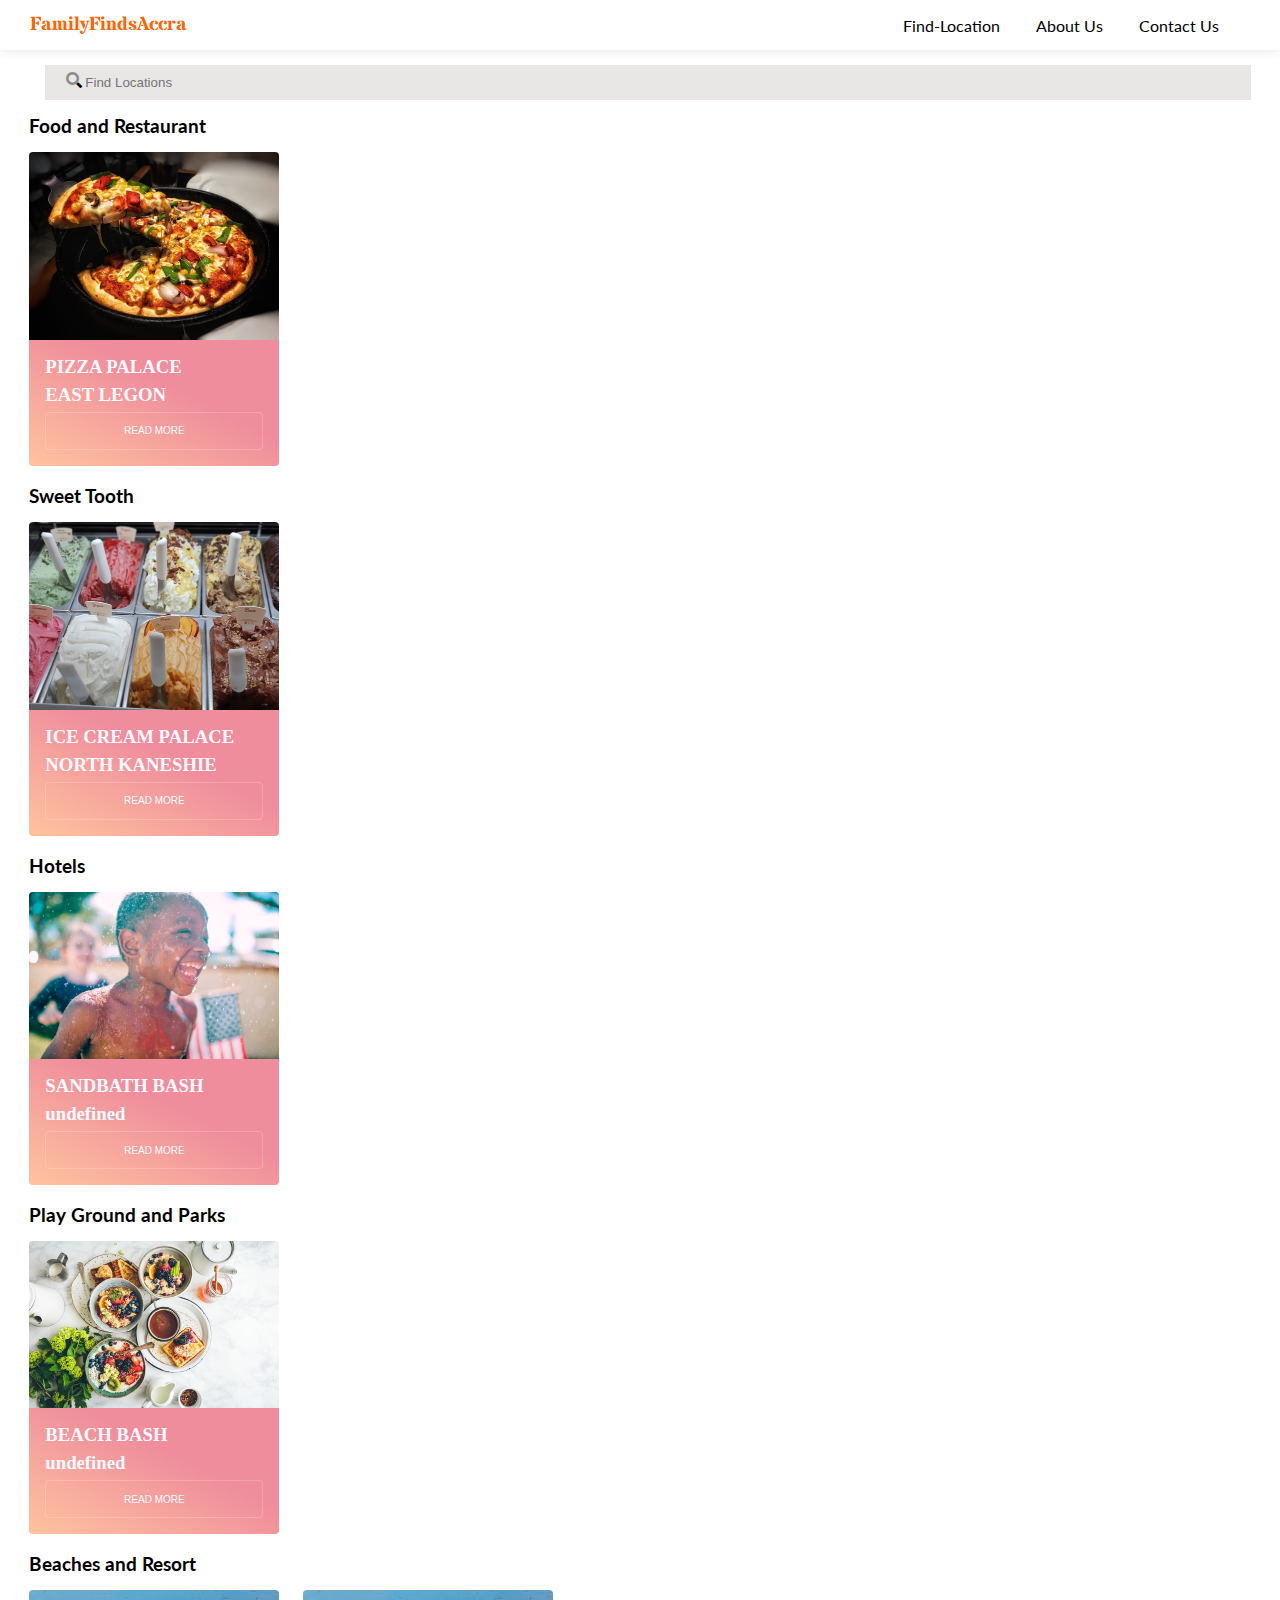
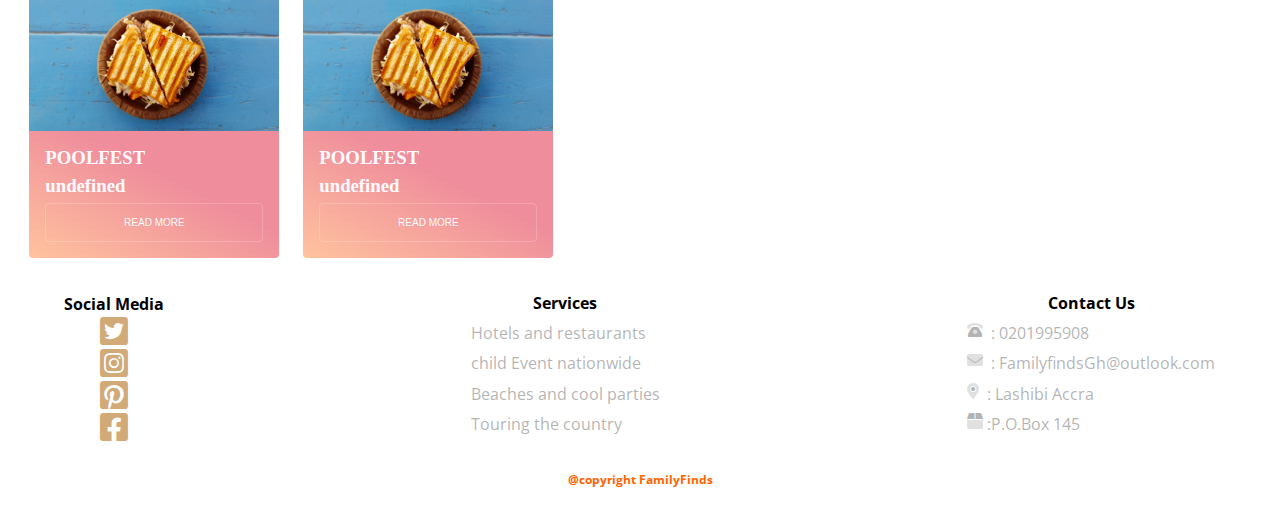
==== commit 0751c71d: "making product page dynamic" ====
--- a/locations.html
+++ b/locations.html
@@ -582,6 +582,6 @@
         <h3 class="footer-final hide-for-mobile">@copyright FamilyFinds</h3>
     </div>
 </footer>
-    <script type="module" src="/app/js/app.js"></script>
+    <script type="module" src="/app/js/location.js"></script>
 </body>
 </html>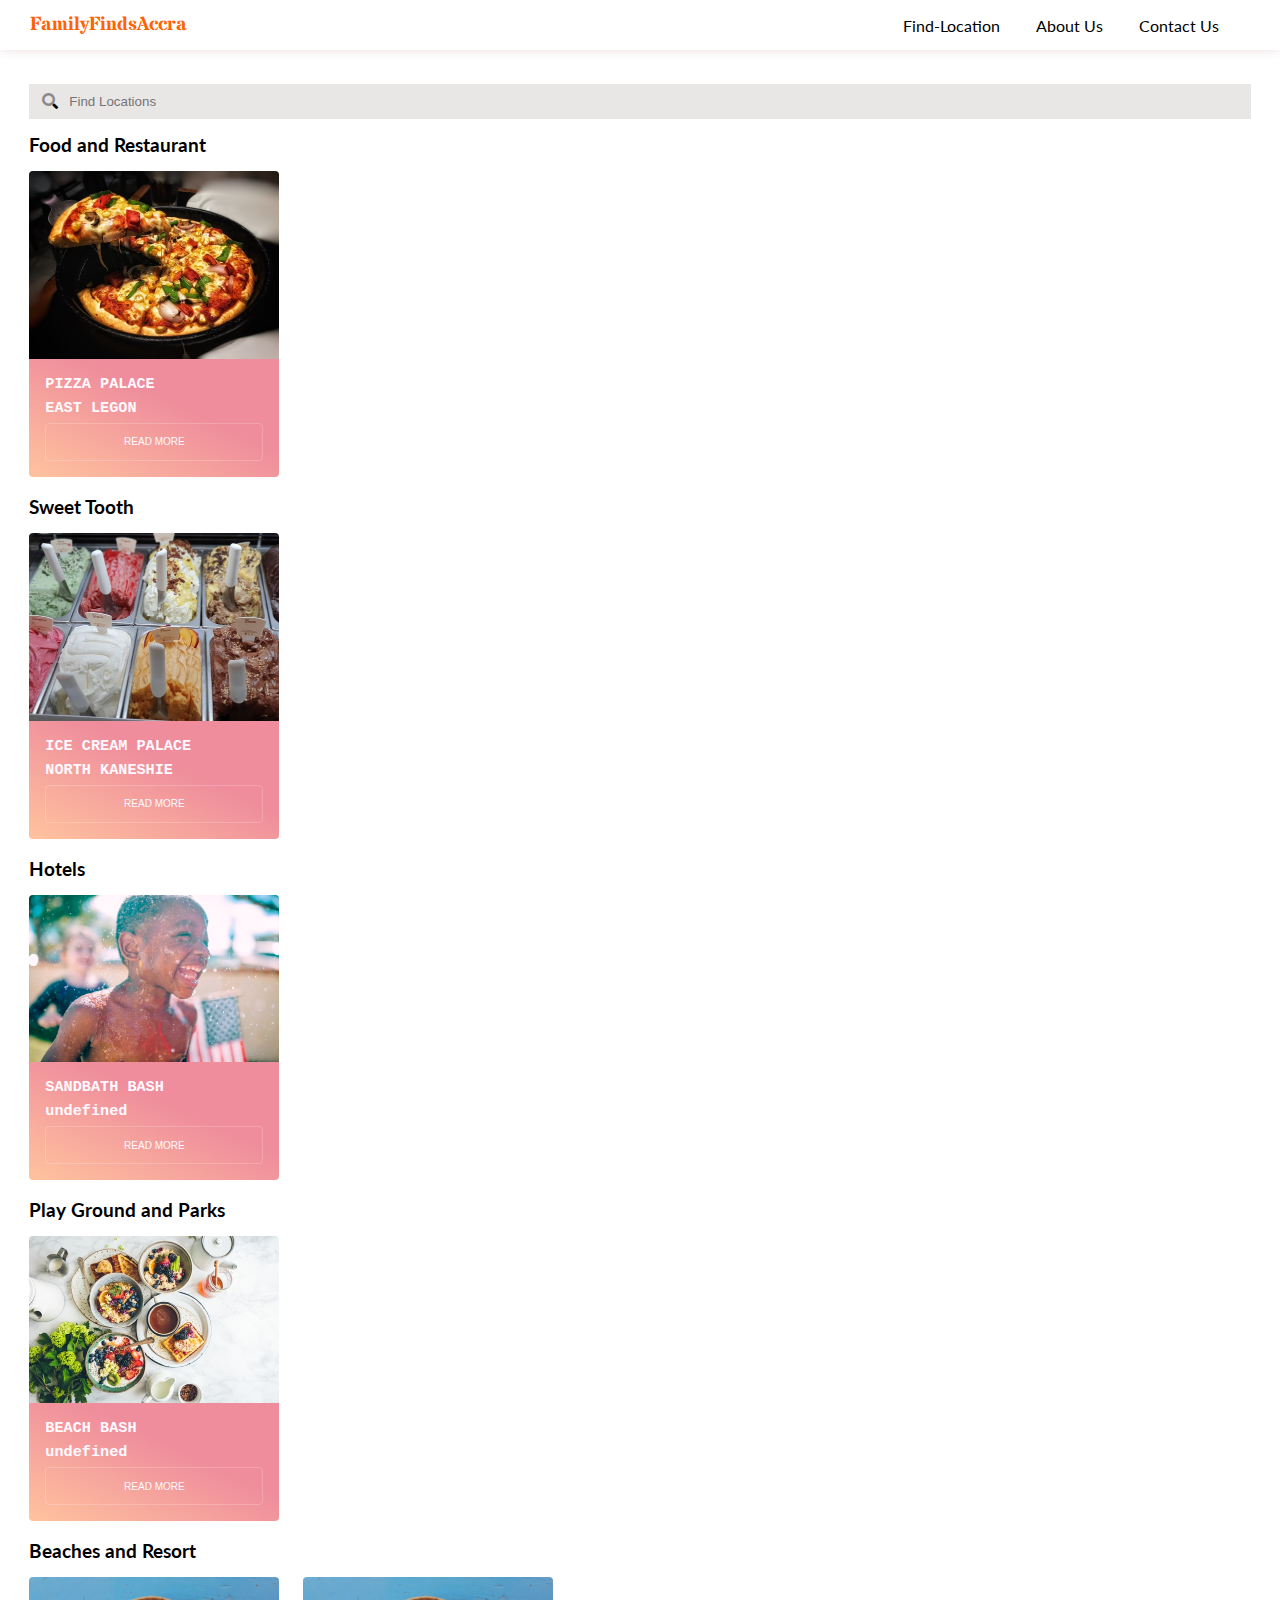
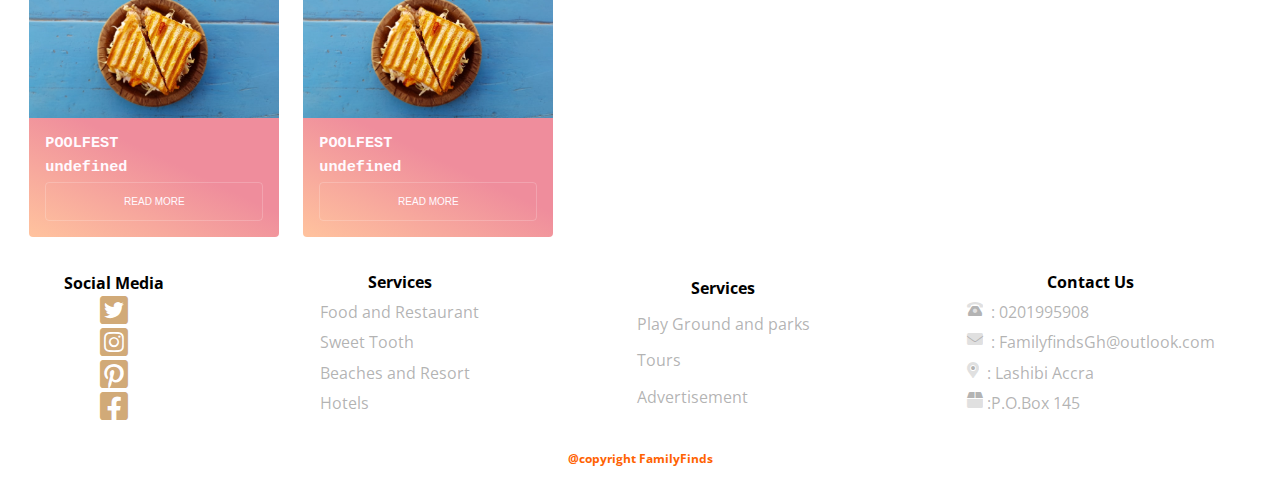
==== commit 7ff27051: "modal for location page works" ====
--- a/locations.html
+++ b/locations.html
@@ -63,77 +63,7 @@
                 <h3>Food and Restaurant</h3>
             </div>
             <div class="product__page__product">
-                <div class="product__page__product__cards card">
-                    
-                        <div class="cards__image">
-                            <img src="/img/chipotle.jpg" alt="" class="src">
-                        </div>
-                        <div class="cards__Info">
-                            <h3 class="name">Kaytee Royale</h3>
-                            <h3 class="location">Akosombo</h3>
-                            <button class="card-btn btn">Read More</button>
-                        </div>               
-                    </div>
-                    <div class="product__page__product__cards card">
-                    
-                        <div class="cards__image">
-                            <img src="/img/chipotle.jpg" alt="" class="src">
-                        </div>
-                        <div class="cards__Info">
-                            <h3 class="name">Kaytee Royale</h3>
-                            <h3 class="location">Akosombo</h3>
-                            <button class="card-btn btn">Read More</button>
-                        </div>
-                    
-                    </div>
-                    <div class="product__page__product__cards card">
-                    
-                        <div class="cards__image">
-                            <img src="/img/chipotle.jpg" alt="" class="src">
-                        </div>
-                        <div class="cards__Info">
-                            <h3 class="name">Kaytee Royale</h3>
-                            <h3 class="location">Akosombo</h3>
-                            <button class="card-btn btn">Read More</button>
-                        </div>
-                    
-                    </div>
-                    <div class="product__page__product__cards card">
-                    
-                        <div class="cards__image">
-                            <img src="/img/chipotle.jpg" alt="" class="src">
-                        </div>
-                        <div class="cards__Info">
-                            <h3 class="name">Kaytee Royale</h3>
-                            <h3 class="location">Akosombo</h3>
-                            <button class="card-btn btn">Read More</button>
-                        </div>
-                    
-                    </div>
-                    <div class="product__page__product__cards card">
-                    
-                        <div class="cards__image">
-                            <img src="/img/chipotle.jpg" alt="" class="src">
-                        </div>
-                        <div class="cards__Info">
-                            <h3 class="name">Kaytee Royale</h3>
-                            <h3 class="location">Akosombo</h3>
-                            <button class="card-btn btn">Read More</button>
-                        </div>
-                    
-                    </div>
-                    <div class="product__page__product__cards card">
-                    
-                        <div class="cards__image">
-                            <img src="/img/chipotle.jpg" alt="" class="src">
-                        </div>
-                        <div class="cards__Info">
-                            <h3 class="name">Kaytee Royale</h3>
-                            <h3 class="location">Akosombo</h3>
-                            <button class="card-btn btn">Read More</button>
-                        </div>
-                    
-                    </div>
+               
                    
                 </div>
             </div>
@@ -142,77 +72,7 @@
                     <h3>Sweet Tooth</h3>
                 </div>
                 <div class="product__page__product">
-                    <div class="product__page__product__cards card">
-            
-                        <div class="cards__image">
-                            <img src="/img/chipotle.jpg" alt="" class="src">
-                        </div>
-                        <div class="cards__Info">
-                            <h3 class="name">Kaytee Royale</h3>
-                            <h3 class="location">Akosombo</h3>
-                            <button class="card-btn btn">Read More</button>
-                        </div>
-                    </div>
-                    <div class="product__page__product__cards card">
-            
-                        <div class="cards__image">
-                            <img src="/img/chipotle.jpg" alt="" class="src">
-                        </div>
-                        <div class="cards__Info">
-                            <h3 class="name">Kaytee Royale</h3>
-                            <h3 class="location">Akosombo</h3>
-                            <button class="card-btn btn">Read More</button>
-                        </div>
-            
-                    </div>
-                    <div class="product__page__product__cards card">
-            
-                        <div class="cards__image">
-                            <img src="/img/chipotle.jpg" alt="" class="src">
-                        </div>
-                        <div class="cards__Info">
-                            <h3 class="name">Kaytee Royale</h3>
-                            <h3 class="location">Akosombo</h3>
-                            <button class="card-btn btn">Read More</button>
-                        </div>
-            
-                    </div>
-                    <div class="product__page__product__cards card">
-            
-                        <div class="cards__image">
-                            <img src="/img/chipotle.jpg" alt="" class="src">
-                        </div>
-                        <div class="cards__Info">
-                            <h3 class="name">Kaytee Royale</h3>
-                            <h3 class="location">Akosombo</h3>
-                            <button class="card-btn btn">Read More</button>
-                        </div>
-            
-                    </div>
-                    <div class="product__page__product__cards card">
-            
-                        <div class="cards__image">
-                            <img src="/img/chipotle.jpg" alt="" class="src">
-                        </div>
-                        <div class="cards__Info">
-                            <h3 class="name">Kaytee Royale</h3>
-                            <h3 class="location">Akosombo</h3>
-                            <button class="card-btn btn">Read More</button>
-                        </div>
-            
-                    </div>
-                    <div class="product__page__product__cards card">
-            
-                        <div class="cards__image">
-                            <img src="/img/chipotle.jpg" alt="" class="src">
-                        </div>
-                        <div class="cards__Info">
-                            <h3 class="name">Kaytee Royale</h3>
-                            <h3 class="location">Akosombo</h3>
-                            <button class="card-btn btn">Read More</button>
-                        </div>
-            
-                    </div>
+           
             
                 </div>
             </div>
@@ -221,77 +81,7 @@
                     <h3>Hotels</h3>
                 </div>
                 <div class="product__page__product">
-                    <div class="product__page__product__cards card">
-            
-                        <div class="cards__image">
-                            <img src="/img/chipotle.jpg" alt="" class="src">
-                        </div>
-                        <div class="cards__Info">
-                            <h3 class="name">Kaytee Royale</h3>
-                            <h3 class="location">Akosombo</h3>
-                            <button class="card-btn btn">Read More</button>
-                        </div>
-                    </div>
-                    <div class="product__page__product__cards card">
-            
-                        <div class="cards__image">
-                            <img src="/img/chipotle.jpg" alt="" class="src">
-                        </div>
-                        <div class="cards__Info">
-                            <h3 class="name">Kaytee Royale</h3>
-                            <h3 class="location">Akosombo</h3>
-                            <button class="card-btn btn">Read More</button>
-                        </div>
-            
-                    </div>
-                    <div class="product__page__product__cards card">
-            
-                        <div class="cards__image">
-                            <img src="/img/chipotle.jpg" alt="" class="src">
-                        </div>
-                        <div class="cards__Info">
-                            <h3 class="name">Kaytee Royale</h3>
-                            <h3 class="location">Akosombo</h3>
-                            <button class="card-btn btn">Read More</button>
-                        </div>
-            
-                    </div>
-                    <div class="product__page__product__cards card">
-            
-                        <div class="cards__image">
-                            <img src="/img/chipotle.jpg" alt="" class="src">
-                        </div>
-                        <div class="cards__Info">
-                            <h3 class="name">Kaytee Royale</h3>
-                            <h3 class="location">Akosombo</h3>
-                            <button class="card-btn btn">Read More</button>
-                        </div>
-            
-                    </div>
-                    <div class="product__page__product__cards card">
-            
-                        <div class="cards__image">
-                            <img src="/img/chipotle.jpg" alt="" class="src">
-                        </div>
-                        <div class="cards__Info">
-                            <h3 class="name">Kaytee Royale</h3>
-                            <h3 class="location">Akosombo</h3>
-                            <button class="card-btn btn">Read More</button>
-                        </div>
-            
-                    </div>
-                    <div class="product__page__product__cards card">
-            
-                        <div class="cards__image">
-                            <img src="/img/chipotle.jpg" alt="" class="src">
-                        </div>
-                        <div class="cards__Info">
-                            <h3 class="name">Kaytee Royale</h3>
-                            <h3 class="location">Akosombo</h3>
-                            <button class="card-btn btn">Read More</button>
-                        </div>
-            
-                    </div>
+                 
             
                 </div>
             </div>
@@ -300,77 +90,7 @@
                     <h3>Play Ground and Parks</h3>
                 </div>
                 <div class="product__page__product">
-                    <div class="product__page__product__cards card">
-            
-                        <div class="cards__image">
-                            <img src="/img/chipotle.jpg" alt="" class="src">
-                        </div>
-                        <div class="cards__Info">
-                            <h3 class="name">Kaytee Royale</h3>
-                            <h3 class="location">Akosombo</h3>
-                            <button class="card-btn btn">Read More</button>
-                        </div>
-                    </div>
-                    <div class="product__page__product__cards card">
-            
-                        <div class="cards__image">
-                            <img src="/img/chipotle.jpg" alt="" class="src">
-                        </div>
-                        <div class="cards__Info">
-                            <h3 class="name">Kaytee Royale</h3>
-                            <h3 class="location">Akosombo</h3>
-                            <button class="card-btn btn">Read More</button>
-                        </div>
-            
-                    </div>
-                    <div class="product__page__product__cards card">
-            
-                        <div class="cards__image">
-                            <img src="/img/chipotle.jpg" alt="" class="src">
-                        </div>
-                        <div class="cards__Info">
-                            <h3 class="name">Kaytee Royale</h3>
-                            <h3 class="location">Akosombo</h3>
-                            <button class="card-btn btn">Read More</button>
-                        </div>
-            
-                    </div>
-                    <div class="product__page__product__cards card">
-            
-                        <div class="cards__image">
-                            <img src="/img/chipotle.jpg" alt="" class="src">
-                        </div>
-                        <div class="cards__Info">
-                            <h3 class="name">Kaytee Royale</h3>
-                            <h3 class="location">Akosombo</h3>
-                            <button class="card-btn btn">Read More</button>
-                        </div>
-            
-                    </div>
-                    <div class="product__page__product__cards card">
-            
-                        <div class="cards__image">
-                            <img src="/img/chipotle.jpg" alt="" class="src">
-                        </div>
-                        <div class="cards__Info">
-                            <h3 class="name">Kaytee Royale</h3>
-                            <h3 class="location">Akosombo</h3>
-                            <button class="card-btn btn">Read More</button>
-                        </div>
-            
-                    </div>
-                    <div class="product__page__product__cards card">
-            
-                        <div class="cards__image">
-                            <img src="/img/chipotle.jpg" alt="" class="src">
-                        </div>
-                        <div class="cards__Info">
-                            <h3 class="name">Kaytee Royale</h3>
-                            <h3 class="location">Akosombo</h3>
-                            <button class="card-btn btn">Read More</button>
-                        </div>
-            
-                    </div>
+                   
             
                 </div>
             </div>
@@ -379,79 +99,7 @@
                     <h3>Beaches and Resort</h3>
                 </div>
                 <div class="product__page__product">
-                    <div class="product__page__product__cards card">
-            
-                        <div class="cards__image">
-                            <img src="/img/chipotle.jpg" alt="" class="src">
-                        </div>
-                        <div class="cards__Info">
-                            <h3 class="name">Kaytee Royale</h3>
-                            <h3 class="location">Akosombo</h3>
-                            <button class="card-btn btn">Read More</button>
-                        </div>
-                    </div>
-                    <div class="product__page__product__cards card">
-            
-                        <div class="cards__image">
-                            <img src="/img/chipotle.jpg" alt="" class="src">
-                        </div>
-                        <div class="cards__Info">
-                            <h3 class="name">Kaytee Royale</h3>
-                            <h3 class="location">Akosombo</h3>
-                            <button class="card-btn btn">Read More</button>
-                        </div>
-            
-                    </div>
-                    <div class="product__page__product__cards card">
-            
-                        <div class="cards__image">
-                            <img src="/img/chipotle.jpg" alt="" class="src">
-                        </div>
-                        <div class="cards__Info">
-                            <h3 class="name">Kaytee Royale</h3>
-                            <h3 class="location">Akosombo</h3>
-                            <button class="card-btn btn">Read More</button>
-                        </div>
-            
-                    </div>
-                    <div class="product__page__product__cards card">
-            
-                        <div class="cards__image">
-                            <img src="/img/chipotle.jpg" alt="" class="src">
-                        </div>
-                        <div class="cards__Info">
-                            <h3 class="name">Kaytee Royale</h3>
-                            <h3 class="location">Akosombo</h3>
-                            <button class="card-btn btn">Read More</button>
-                        </div>
-            
-                    </div>
-                    <div class="product__page__product__cards card">
-            
-                        <div class="cards__image">
-                            <img src="/img/chipotle.jpg" alt="" class="src">
-                        </div>
-                        <div class="cards__Info">
-                            <h3 class="name">Kaytee Royale</h3>
-                            <h3 class="location">Akosombo</h3>
-                            <button class="card-btn btn">Read More</button>
-                        </div>
-            
-                    </div>
-                    <di cardv class="product__page__product__cards card">
-            
-                        <div class="cards__image">
-                            <img src="/img/chipotle.jpg" alt="" class="src">
-                        </div>
-                        <div class="cards__Info">
-                            <h3 class="name">Kaytee Royale</h3>
-                            <h3 class="location">Akosombo</h3>
-                            <button class="card-btn btn">Read More</button>
-                        </div>
-            
-                    </div>
-            
-                </div>
+                  
             </div>
             
         </div>
@@ -461,7 +109,7 @@
 </div>
 <div class="describtion__modal">
 
-    <!-- <div class="describtion__modal__card">
+    <div class="describtion__modal__card">
             <div class="describtion__modal__card__header">
                 <div class="describtion__modal__card__header-img">
                     <img src="/img/food-img-4.jpg" alt="">           
@@ -482,7 +130,7 @@
                     </div>
                 </div>
             </div>  
-        </div> -->
+        </div>
 </div>
 <footer class="footer">
     <div class="footer__items">
@@ -543,17 +191,31 @@
             <ul class="footer-socials-services">
                 <h4 class=" ta-c">Services</h4>
                 <li class="item flexbox jc-fs">
-                    Hotels and restaurants
-                </li>
-                <li class="item flexbox jc-fs">
-                    child Event nationwide
-                </li>
-                <li class="item flexbox jc-fs">
-                    Beaches and cool parties
-                </li>
-                <li class="item flexbox jc-fs">
-                    Touring the country
-                </li>
+                    Food and Restaurant
+                </li>
+                <li class="item flexbox jc-fs">
+                    Sweet Tooth
+                </li>
+                <li class="item flexbox jc-fs">
+                    Beaches and Resort
+                </li>
+                <li class="item flexbox jc-fs">
+                    Hotels
+                </li>
+            </ul>
+
+            <ul class="footer-socials-services">
+                <h4 class=" ta-c">Services</h4>
+                <li class="item flexbox jc-fs">
+                    Play Ground and parks
+                </li>
+                <li class="item flexbox jc-fs">
+                    Tours
+                </li>
+                <li class="item flexbox jc-fs">
+                   Advertisement
+                </li>
+               
             </ul>
 
             <ul class="footer-socials-services">
--- a/app/sass/style.css
+++ b/app/sass/style.css
@@ -718,25 +718,19 @@
 .search__box {
   padding: 15px 1.835rem 0 1.835rem;
   width: 100%;
-  display: -webkit-box;
-  display: -ms-flexbox;
-  display: flex;
-  -webkit-box-pack: center;
-      -ms-flex-pack: center;
-          justify-content: center;
   font-family: "Lato", sans-serif;
 }
 
 .search__box .icon.hide-for-desktop {
   position: relative;
-  left: 10%;
-  top: 28%;
+  left: 3%;
+  top: 48%;
 }
 
 .search__box .icon.hide-for-mobile {
   position: relative;
-  left: 3%;
-  top: 21%;
+  left: 1%;
+  top: 49%;
 }
 
 .search__box__input {
@@ -792,6 +786,7 @@
 .product__page__product__cards .cards__Info h3 {
   margin-bottom: 6px;
   color: #FFFAFF;
+  font-family: monospace;
 }
 
 .describtion__modal {
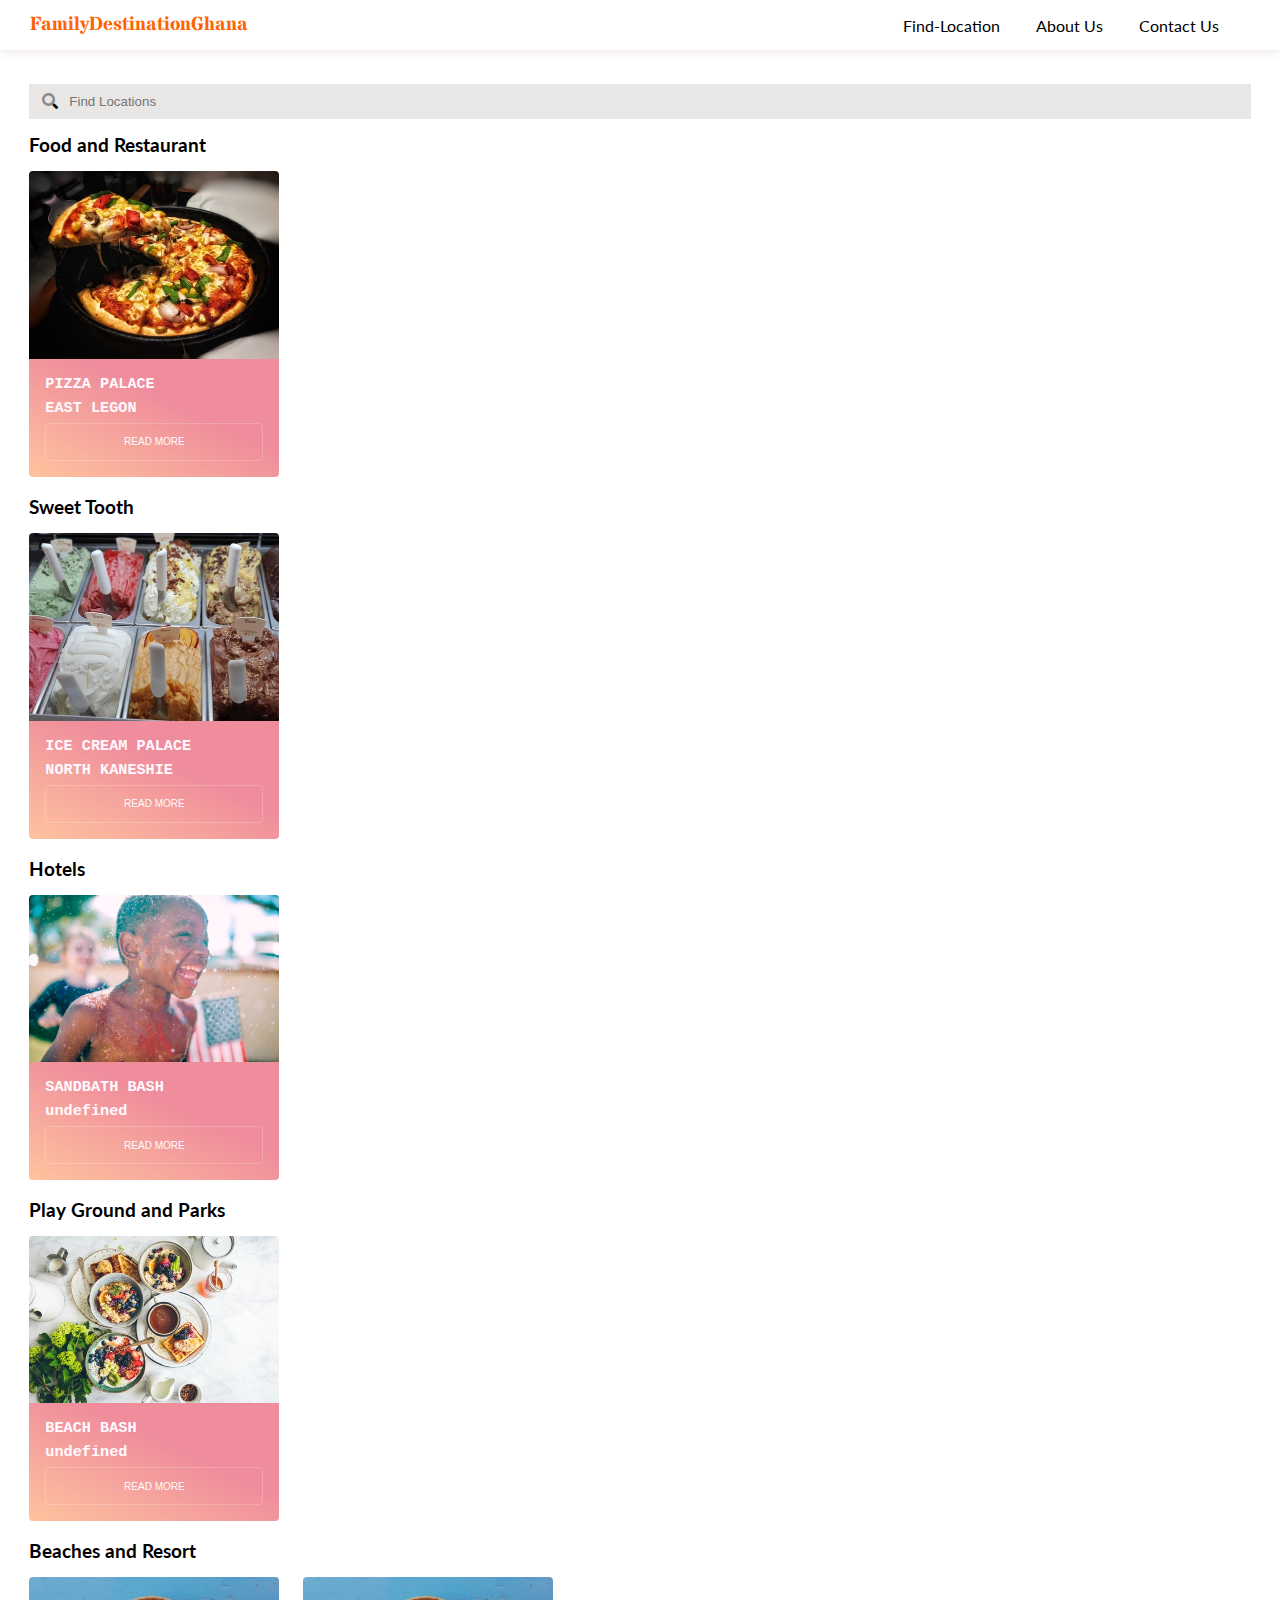
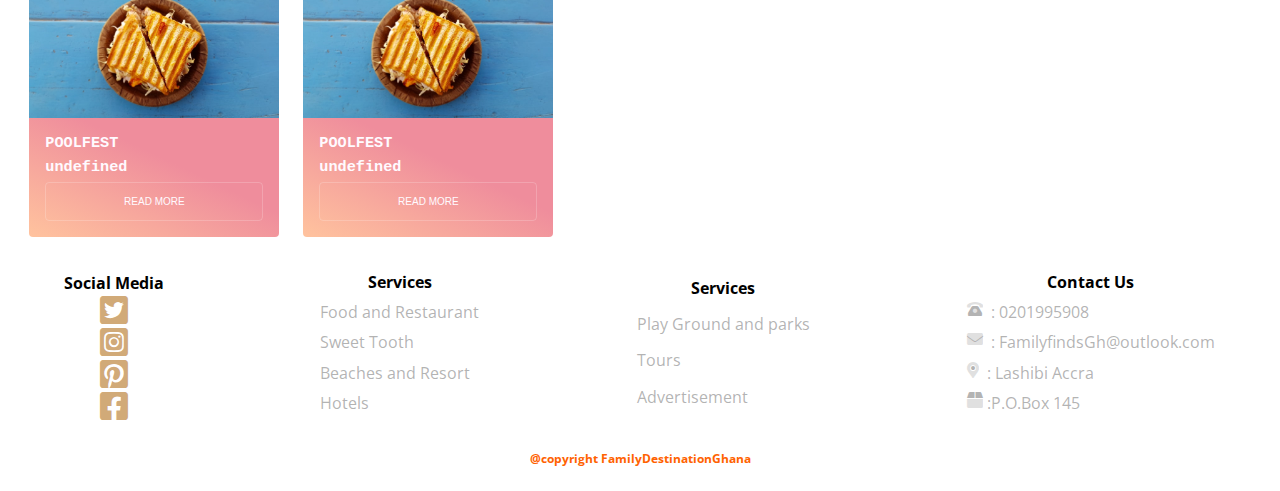
==== commit 46a8155a: "making minute corrections" ====
--- a/locations.html
+++ b/locations.html
@@ -26,7 +26,7 @@
     
             </div>
             <div class="header__nav__logo">
-                <h3>FamilyFindsAccra</h3>
+                <h3>FamilyDestinationGhana</h3>
             </div>
     
             <div class="header__nav__links hide-for-mobile ">
@@ -42,10 +42,10 @@
                 <span></span>
             </div>
     
-            <div class="header__options   hide-for-desktop">
-                <a class="header__options-link links" href="#">Home</a>
+            <div class="header__options hfm   hide-for-desktop">
+                <a class="header__options-link links" href="/locations.html">Home</a>
                 <a class="header__options-link links" href="#">Advertise Here</a>
-                <a class="header__options-link links" href="#">Contact Us</a>
+                <a class="header__options-link links" href="#contact-us">Contact Us</a>
             </div>
     
         </nav>
@@ -132,7 +132,7 @@
             </div>  
         </div>
 </div>
-<footer class="footer">
+<footer class="footer" id="contact-us">
     <div class="footer__items">
        
         <div class="footer__items__social hide-for-desktop">
@@ -241,7 +241,7 @@
           
         </div>
 
-        <h3 class="footer-final hide-for-mobile">@copyright FamilyFinds</h3>
+        <h3 class="footer-final hide-for-mobile">@copyright FamilyDestinationGhana</h3>
     </div>
 </footer>
     <script type="module" src="/app/js/location.js"></script>
--- a/app/sass/style.css
+++ b/app/sass/style.css
@@ -511,6 +511,7 @@
       -ms-flex-pack: end;
           justify-content: flex-end;
   color: #FF6201;
+  cursor: pointer;
 }
 
 .hero__find-events h2 {
